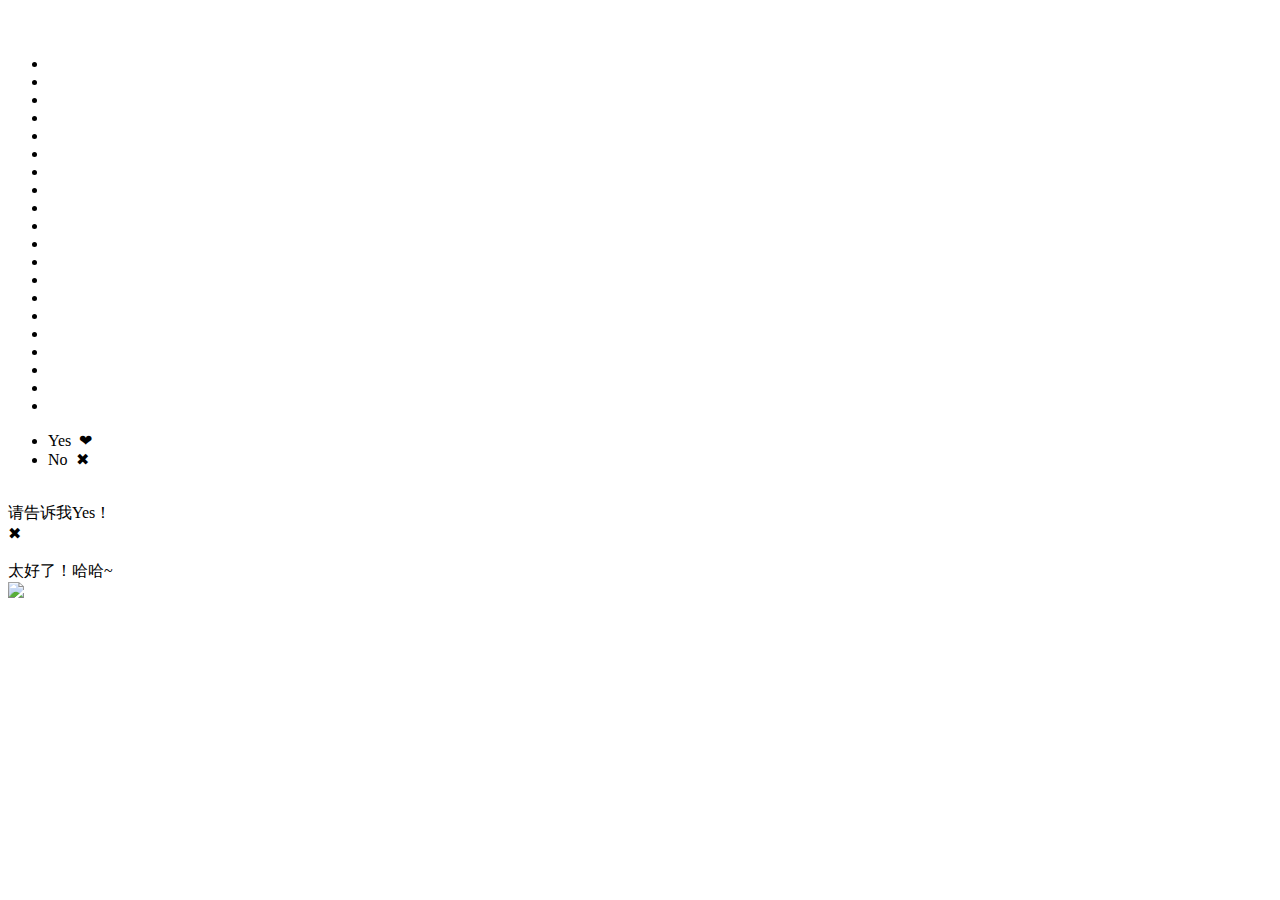
==== index.html @ 4f2fec8e "Add files via upload" ====
﻿<!DOCTYPE html>
<html>
<head>
  <meta charset="UTF-8">
  <title>小孙同学</title>
  <meta name="language" content="zh-CN">
  <meta name="title" content="小孙同学">
  <meta name="github" content="https://github.com/sun0225SUN/Awesome-Love-Code">
  <meta name="describe" content="收集不易，您的star是我坚持的动力，同时也欢迎各位PR哦! ">
  <link rel="icon" type="image/x-icon" href="https://cdn.jsdelivr.net/gh/sun0225SUN/photos/img/20210715233345.png">
  <link type="text/css" rel="stylesheet" href="css/theme.css" />
  <script src="js/jquery-2.0.3.min.js"></script>
</head>

<body>
  <div id="div_container">
    <!-- 最外层div，用于居中兼容PC和移动 -->
    <div id="div_start_bg"></div>
    <div id="div_onlyyou">
      <!-- 用于设置背景 -->
      <div id="div_oy_inner">
        <!-- 用于存放content -->
        <div class="div_oy_text">
          <h1></h1>
          <img class="img_oy_text" src="" />
          <p class="p_oy_text"></p>
          <div></div>

          <ul id="ul_oy_benefit">
            <li class="li_oy_benefit"></li>
            <li class="li_oy_benefit"></li>
            <li class="li_oy_benefit"></li>
            <li class="li_oy_benefit"></li>
            <li class="li_oy_benefit"></li>
            <li class="li_oy_benefit"></li>
            <li class="li_oy_benefit"></li>
            <li class="li_oy_benefit"></li>
            <li class="li_oy_benefit"></li>
            <li class="li_oy_benefit"></li>
            <li class="li_oy_benefit"></li>
            <li class="li_oy_benefit"></li>
            <li class="li_oy_benefit"></li>
            <li class="li_oy_benefit"></li>
            <li class="li_oy_benefit"></li>
            <li class="li_oy_benefit"></li>
            <li class="li_oy_benefit"></li>
            <li class="li_oy_benefit"></li>
            <li class="li_oy_benefit"></li>
            <li class="li_oy_benefit"></li>
          </ul>
        </div>
        <ul id="ul_oy_btn">

          <li onclick="oy_go_next()">Yes&nbsp;&nbsp;❤</li>
          <li onclick="oy_show_benefit()">No&nbsp;&nbsp;✖</li>
        </ul>
        <div id="div_oy_note" onclick="oy_hide_note()">
          <img src="images/emoji_kelian.jpg" alt="" /><br />请告诉我Yes！
          <div id="div_oy_note_close">✖</div>
        </div>
        <div id="div_oy_yes">
          <img src="images/emoji_bixin.jpg" alt="" /><br />太好了！哈哈~
        </div>
      </div>
    </div>
    <div class="div_pure_words">
      <div class="div_pure_words_bg">
        <div class="div_pure_words_height"></div>
      </div>
      <div class="div_pw_typed">
        <span id="span_pw_typed"></span>
      </div>
    </div>
    <div id="div_btn_container">
      <div id="div_btn_inner">

        <div class="div_music_tips"></div>
        <div class="div_btn" id="div_music" onclick="music_switch()">
          <!-- 音乐按钮部分 -->
          <img id="img_music" src="images/music_note_big.png"
            style="-webkit-animation: music_play_rotate 1s linear infinite;" />
          <!-- 您的浏览器不支持播放音乐 -->
          <audio id="audio_music" autoplay="autoplay" loop="loop">
            <source type="audio/mpeg" />
          </audio>
        </div>
        <div class="div_record_tips"></div>
        <div class="div_btn" id="div_record" onclick="record_switch()">
          <audio id="audio_record" loop="loop">
            <source type="audio/mpeg" />
          </audio>
        </div>

      </div>

    </div>

  </div>


  <script>
    //判断客户端设备，选择写入meta
    function init_viewport() {
      if (navigator.userAgent.indexOf("Android") != -1) {
        var version = parseFloat(RegExp.$1);
        if (version > 2.3) {
          var width =
            window.outerWidth == 0 ? window.screen.width : window.outerWidth;
          var phoneScale = parseInt(width) / 500;
          document.write(
            '<meta name="viewport" content="width=500, minimum-scale = ' +
            phoneScale +
            ", maximum-scale = " +
            phoneScale +
            ', target-densitydpi=device-dpi">'
          );
        } else {
          document.write(
            '<meta name="viewport" content="width=500, target-densitydpi=device-dpi, user-scalable=0">'
          );
        }
      } else if (navigator.userAgent.indexOf("iPhone") != -1) {
        var phoneScale = parseInt(window.screen.width) / 500;
        document.write(
          '<meta name="viewport" content="width=500, min-height=750, initial-scale=' +
          phoneScale +
          ", maximum-scale=" +
          phoneScale +
          ', user-scalable=0" /> '
        ); //0.75   0.82
      } else {
        document.write(
          '<meta name="viewport" content="width=500, height=750, initial-scale=0.64" /> '
        ); //0.75  0.82
      }
    }
    init_viewport();

    var theme = "pure_words";
    console.log("theme ->" + theme);
    var theme_content = {
      pure_words_content:
        "遇见你，是我所有美好故事的开始，看见你的第一眼，上帝就在我耳边说了四个字，在劫难逃!\n你的过去我来不及参与，你的未来我一定奉陪到底！\n我爱你！<um style='color: #F44336;'>💕</um>",
      typed_bool: "typed_y",
      cursor_char: "cursor_heart",
      bg_style_pure_words: "bg_opacity",
      bg_img: "images/3.jpg",
      simple_page_content: "",
      video_page_content: "",
    };
    console.log(theme_content);

    var music_json = {
      music_select: "m_online",
      m_online_id: "7",
      m_online_url: "images/1.mp3",
      m_upload_name: "null",
      m_upload_url: "null",
    };
    console.log(music_json);
    var record_json = {
      record_bool: "r_false",
      r_wechat_time: "null",
      r_wechat_url: "null",
      r_wechat_amr: "null",
    };
    console.log(record_json);

    var main_title = "我喜欢你❤️";

    // console.log(main_title);
    if (main_title == "" || main_title == "null") {
      //允许标题为空
      document.title = "慢慢喜欢你";
    }

    var window_height = $(window).height();
    console.log("window_height ->" + window_height);
    var pure_words_content = theme_content["pure_words_content"];
    var str_cursorChar;
    var typed_bool;
    var interval_pw_height;
    var height_div_pw = $(".div_pure_words_height").height();
    function init_pure_words() {
      $(".div_pure_words_height").html(pure_words_content + "22222"); //初始化复制内容，撑开文档高度
      // 初始化设置div的bg图片 初始化设置div的bg图片
      if (
        typeof theme_content["bg_style_pure_words"] != "undefined" &&
        theme_content["bg_style_pure_words"] == "bg_opacity"
      ) {
        if (
          typeof theme_content["bg_img"] != "undefined" &&
          theme_content["bg_img"] != ""
        ) {
          $(".div_pure_words_bg").css({
            "background-image": "url(" + theme_content["bg_img"] + ")",
          });
        }
      }
      //以下是打字效果的js
      if (
        typeof theme_content["cursor_char"] != "undefined" &&
        theme_content["cursor_char"] != ""
      ) {
        switch (
        theme_content["cursor_char"] //设置打字光标的样式
        ) {
          case "cursor_heart":
            str_cursorChar = '<um style="color: #F44336;">❤</um>';
            break;
          case "cursor_sub":
            str_cursorChar = "_";
            break;
          case "cursor_music":
            str_cursorChar = "♫";
            break;
          case "cursor_star":
            str_cursorChar = "★";
            break;
          case "cursor_sun":
            str_cursorChar = "☀";
            break;
          default:
            str_cursorChar = "|";
        }
      } else {
        //处理全新作品，默认显示打字效果
        str_cursorChar = "❤";
      }
      //判断用户有没有选择打字效果
      if (
        typeof theme_content["typed_bool"] != "undefined" &&
        theme_content["typed_bool"] != ""
      ) {
        typed_bool = theme_content["typed_bool"] == "typed_y" ? true : false;
      } else {
        typed_bool = false; //默认显示打字效果
      }
      display_pure_words();
      $(".div_pure_words").fadeIn();
      interval_pw_height = setInterval(function () {
        console.log(
          "div_pure_words_height -> " + $(".div_pure_words_height").height()
        );
        var least_height_div_pw = $(".div_pure_words_height").height();
        if (least_height_div_pw > height_div_pw) {
          height_div_pw = least_height_div_pw;
        } else {
          clearInterval(interval_pw_height);
          $(".div_pure_words_height").height(least_height_div_pw + 100);
          if ($(".div_pure_words_height").height() < window_height) {
            $(".div_pure_words_height").height(window_height); //不能小于窗口的高度
            console.log("let us be high as window");
          }
        }
      }, 100);
    }

    function display_pure_words() {
      if (typed_bool) {
        var typed_pure_words = new Typed("#span_pw_typed", {
          strings: [pure_words_content],
          //输入内容, 支持html标签
          typeSpeed: 120,
          //打字速度
          cursorChar: str_cursorChar,
          //替换光标的样式
          contentType: "html",
          //值为html时，将打印的文本标签直接解析html标签
          onComplete: function (abc) {
            // console.log(abc);
            console.log("finished typing words");
            // console.log($('#span_pw_typed').height()-$(".div_pure_words_height").height());
          },
        });
      } else {
        //如果不需要打字效果就直接显示
        $("#span_pw_typed").html(pure_words_content).fadeIn();
      }
      init_attachment();
    }
    var start_content = {
      chase_title:
        "做我女朋友好不好<um style='color: #F44336;'>！</um>",
      chase_text:
        "承蒙你的出现，够我喜欢好多年，我希望，以后你能用我的名字拒绝所有人<um style='color: #F44336;'>💕</um>",
      chase_benefit: [
        "你是我拔掉氧气罐都想吻的人",
        "你是我跑完8000米还想拥抱的人",
        "你是我自罚三杯都不肯开口的秘密",
        "你是我赴汤蹈火都不肯放下的执着",
        "你是我电量只剩1%也想回信息的人",
        "你是我穷极一生不想醒来的梦",
      ],
      bg_style: "bg_custom",
      bg_img: "images/2.jpg",
      img_bool: "img_true",
      img_src: "images/1.gif",
    }; //可能为null
    console.log(start_content);
    var start_id;
    $(function () {
      //此事件为触发互动创意
      start_id = "onlyyou"; //可能为null
      init_start(start_id);
    });
    function init_start(start_id) {
      console.log("init_start ->" + start_id);
      switch (start_id) {
        case "loveformat":
          $(".div_loveformat").show();
          init_loveformat();
          break;
        case "hearttree":
          $("#div_hearttree").show();
          init_hearttree();
          break;
        case "courage":
          $("#div_courage").show();
          init_courage();
          break;
        case "birthdaycake":
          $("#div_dbcake").show();
          init_birthdaycake();
          break;
        case "intersect":
          $("#div_intersect").show();
          init_intersect();
          break;
        case "onlyyou":
          $("#div_onlyyou").show();
          init_onlyyou();
          break;
        default:
          init_theme();
      }
    }
    //开始动画主体部分
    function init_theme() {
      console.log("init_theme");
      $("#div_start_bg").fadeOut();
      init_pure_words();
    }
    var attachment = "null"; //可能为null
    var attached_content = {
      bool_save: false,
    }; //可能为null
    console.log(attached_content);

    function init_attachment() {
      //开始attachment
      console.log("init_attachment ->" + attachment);
      switch (attachment) {
        case "timer":
          init_at_timer();
          break;
        default:
          return;
      }
    }
  </script>
  <!-- JQuery -->
  <script src="js/typed.min.js"></script>
  <script src="js/start_onlyyou.js"></script>
  <script src="js/jweixin-1.2.0.js"></script>
  <script src="js/theme_common.js"></script>
</body>

</html>
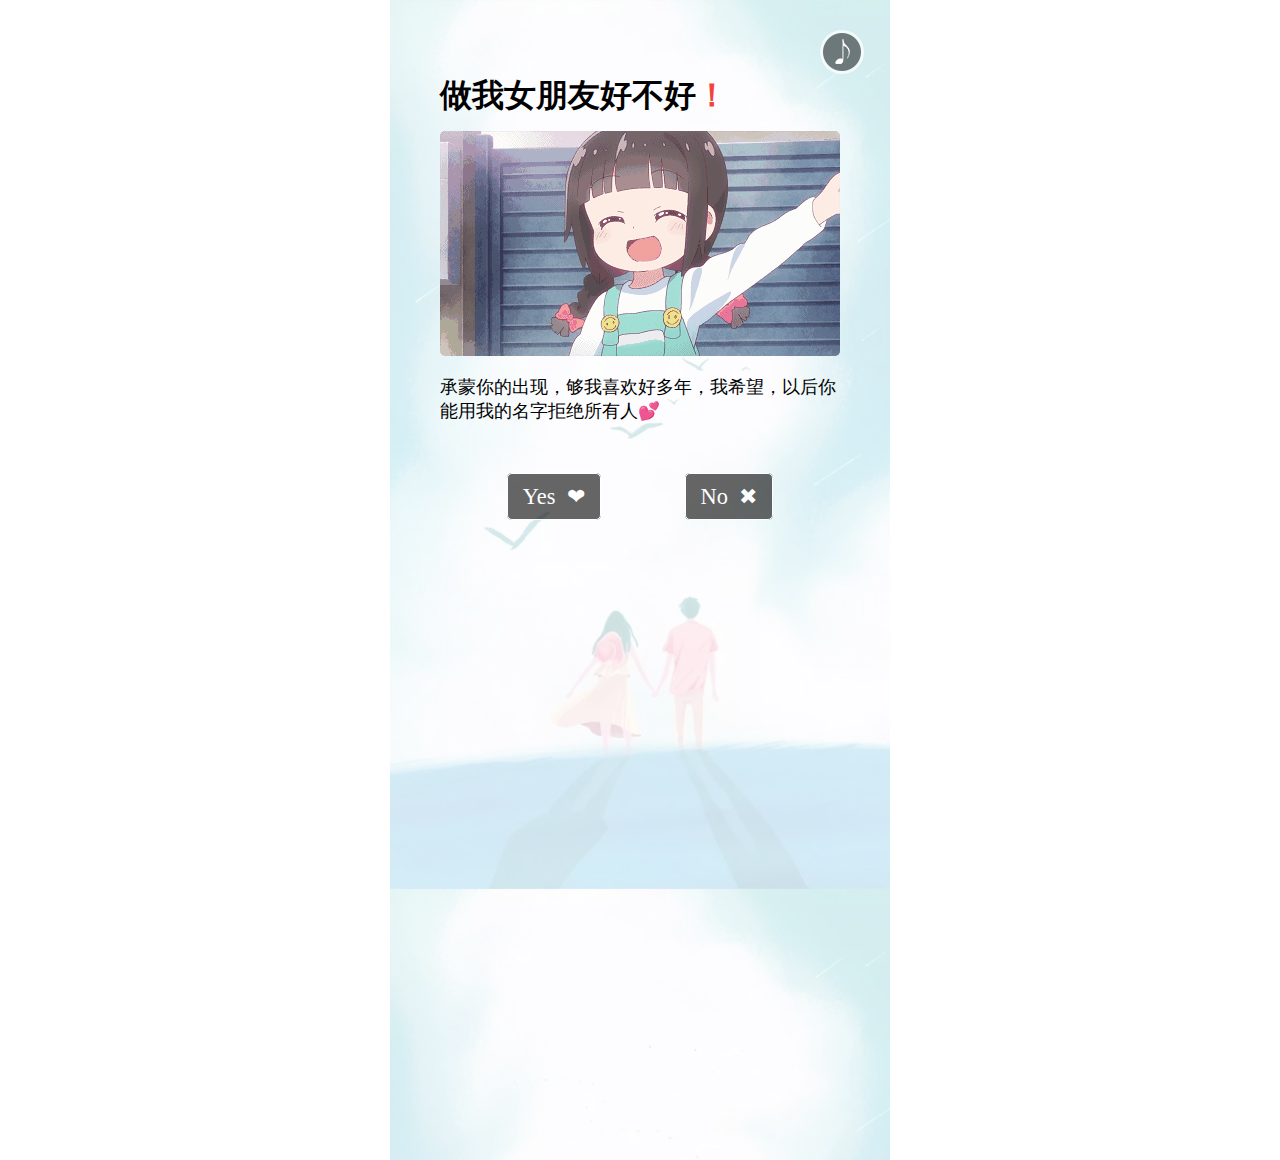
==== commit 25b5a424: "Update index.html" ====
--- a/index.html
+++ b/index.html
@@ -2,7 +2,7 @@
 <html>
 <head>
   <meta charset="UTF-8">
-  <title>小孙同学</title>
+  <title>62</title>
   <meta name="language" content="zh-CN">
   <meta name="title" content="小孙同学">
   <meta name="github" content="https://github.com/sun0225SUN/Awesome-Love-Code">
--- a/css/theme.css
+++ b/css/theme.css
@@ -0,0 +1,47 @@
+﻿*{-webkit-box-sizing:border-box;margin:0;padding:0;}
+body{background-color:#fff;}
+a{color:#fff;text-decoration:none;}
+#div_container{position:relative;margin:0 auto;width:500px;font-size:1em;}
+.div_pure_words{position:relative;display:none;}
+.div_pure_words_bg{width:500px;min-height:500px;background-size:100%;background-repeat:repeat;background-attachment:fixed;}
+.div_pure_words_height{visibility:hidden;padding:30px;color:#fff;text-align:justify;white-space:pre-wrap;font-size:1.1em;font-family:"Microsoft YaHei",Arial;}
+.div_pw_typed{position:absolute;top:0;right:0;bottom:0;left:0;padding:30px;width:500px;background:rgba(255,255,255,.8);text-align:justify;}
+#span_pw_typed{width:100%;white-space:pre-wrap;font-size:1.1em;font-family:"Microsoft YaHei",Arial;}
+#div_start_bg{position:absolute;top:0;left:0;z-index:44;width:100%;height:100%;background-color:#fff;}
+
+#div_btn_inner{padding-left:430px;width:500px;color:#fff;text-shadow:1px 1px 1px #000;}
+.div_btn{position:fixed;z-index:999;width:42px;height:42px;border:2px solid #fff;border-radius:50%;text-align:center;font-size:1em;line-height:40px;cursor:pointer;}
+#div_music{top:30px;border:none;}
+#div_record{top:100px;background-color:rgba(0,0,0,.5);}
+#div_support{top:170px;background-color:rgba(0,0,0,.3);}
+.div_music_tips{position:fixed;top:70px;z-index:999;}
+.div_record_tips{position:fixed;top:140px;z-index:999;}
+.div_btn_big{position:fixed;z-index:999;padding:10px 0;width:52px;border-radius:5px;background-color:rgba(112,128,144,.6);text-align:center;font-size:1.1em;line-height:1.3em;cursor:pointer;}
+#div_s_upload{top:360px;}
+#div_s_sound{top:440px;}
+#div_s_choose{top:520px;}
+#div_s_qa{top:600px;}
+@-webkit-keyframes music_play_rotate{0%{-webkit-transform:rotate(0);}
+100%{-webkit-transform:rotate(360deg);}
+}
+@-webkit-keyframes btn_rotate{0%{-webkit-transform:rotate(0);}
+40%{-webkit-transform:rotate(0);}
+50%{-webkit-transform:rotate(30deg);}
+60%{-webkit-transform:rotate(0);}
+70%{-webkit-transform:rotate(30deg);}
+80%{-webkit-transform:rotate(0);}
+100%{-webkit-transform:rotate(0);}
+}
+
+#div_onlyyou{position:relative;z-index:666;display:none;width:100%;background-size:100%;background-repeat:repeat;}
+#div_oy_inner{position:absolute;top:0;right:0;bottom:0;left:0;padding:12% 10% 0 10%;width:100%;min-height:400px;background:rgba(255,255,255,.8);text-align:center;}
+.div_oy_text{margin:0 auto 60px auto;text-align:left;font-weight:300;font-size:1.1em;}
+.div_oy_text h1{margin:14px 0;font-size:1.8em;}
+.div_oy_text p{margin:14px 0;}
+.div_oy_text img{width:100%;border-radius:5px;}
+#ul_oy_benefit li{display:none;margin:14px 0;}
+#ul_oy_benefit,#ul_oy_btn{list-style:none;}
+#ul_oy_btn li{display:inline;margin:20px 40px;padding:10px 15px;border:1px solid #fff;border-radius:5px;background-color:rgba(0,0,0,.6);color:#fff;font-size:1.4em;}
+#div_oy_note,#div_oy_yes{position:relative;display:none;margin:-60px auto;padding:5% 0;width:100%;height:180px;border-radius:5px;background-color:#fff;color:gray;text-align:center;font-size:1.4em;}
+#div_oy_note_close{position:absolute;top:20px;right:20px;width:40px;height:40px;}
+
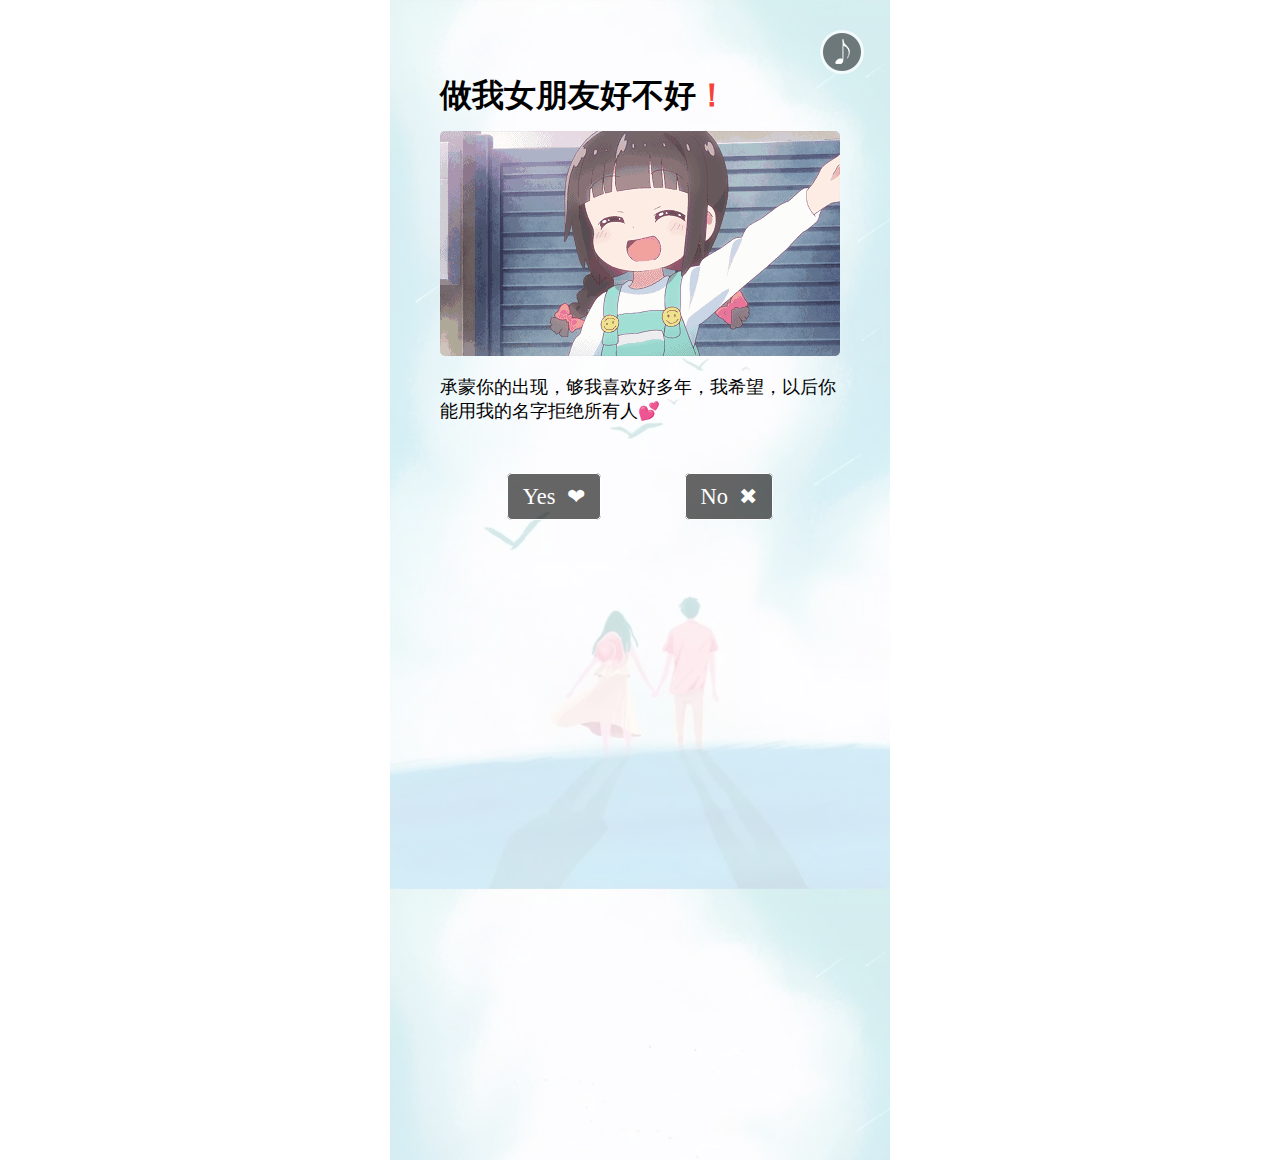
==== commit 79025e4c: "Update index.html" ====
--- a/index.html
+++ b/index.html
@@ -4,7 +4,7 @@
   <meta charset="UTF-8">
   <title>62</title>
   <meta name="language" content="zh-CN">
-  <meta name="title" content="小孙同学">
+  <meta name="title" content="62">
   <meta name="github" content="https://github.com/sun0225SUN/Awesome-Love-Code">
   <meta name="describe" content="收集不易，您的star是我坚持的动力，同时也欢迎各位PR哦! ">
   <link rel="icon" type="image/x-icon" href="https://cdn.jsdelivr.net/gh/sun0225SUN/photos/img/20210715233345.png">
